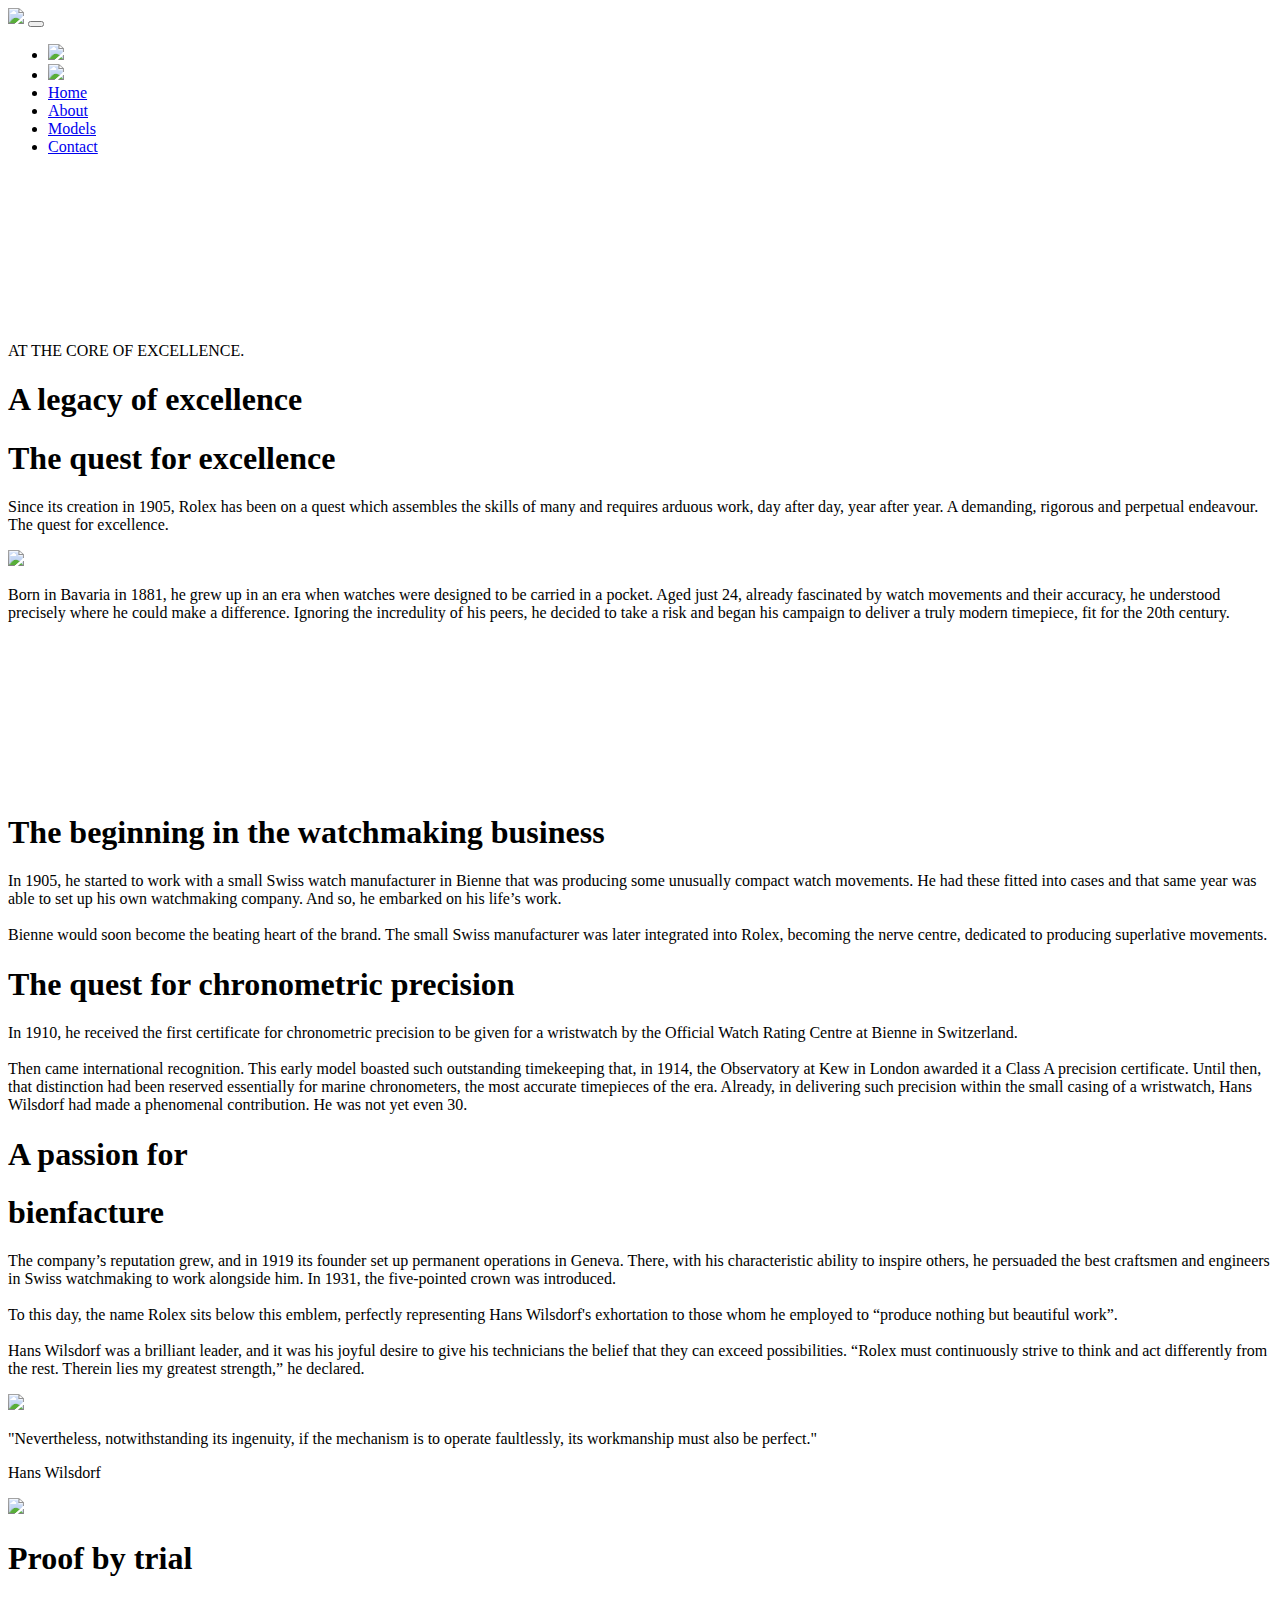
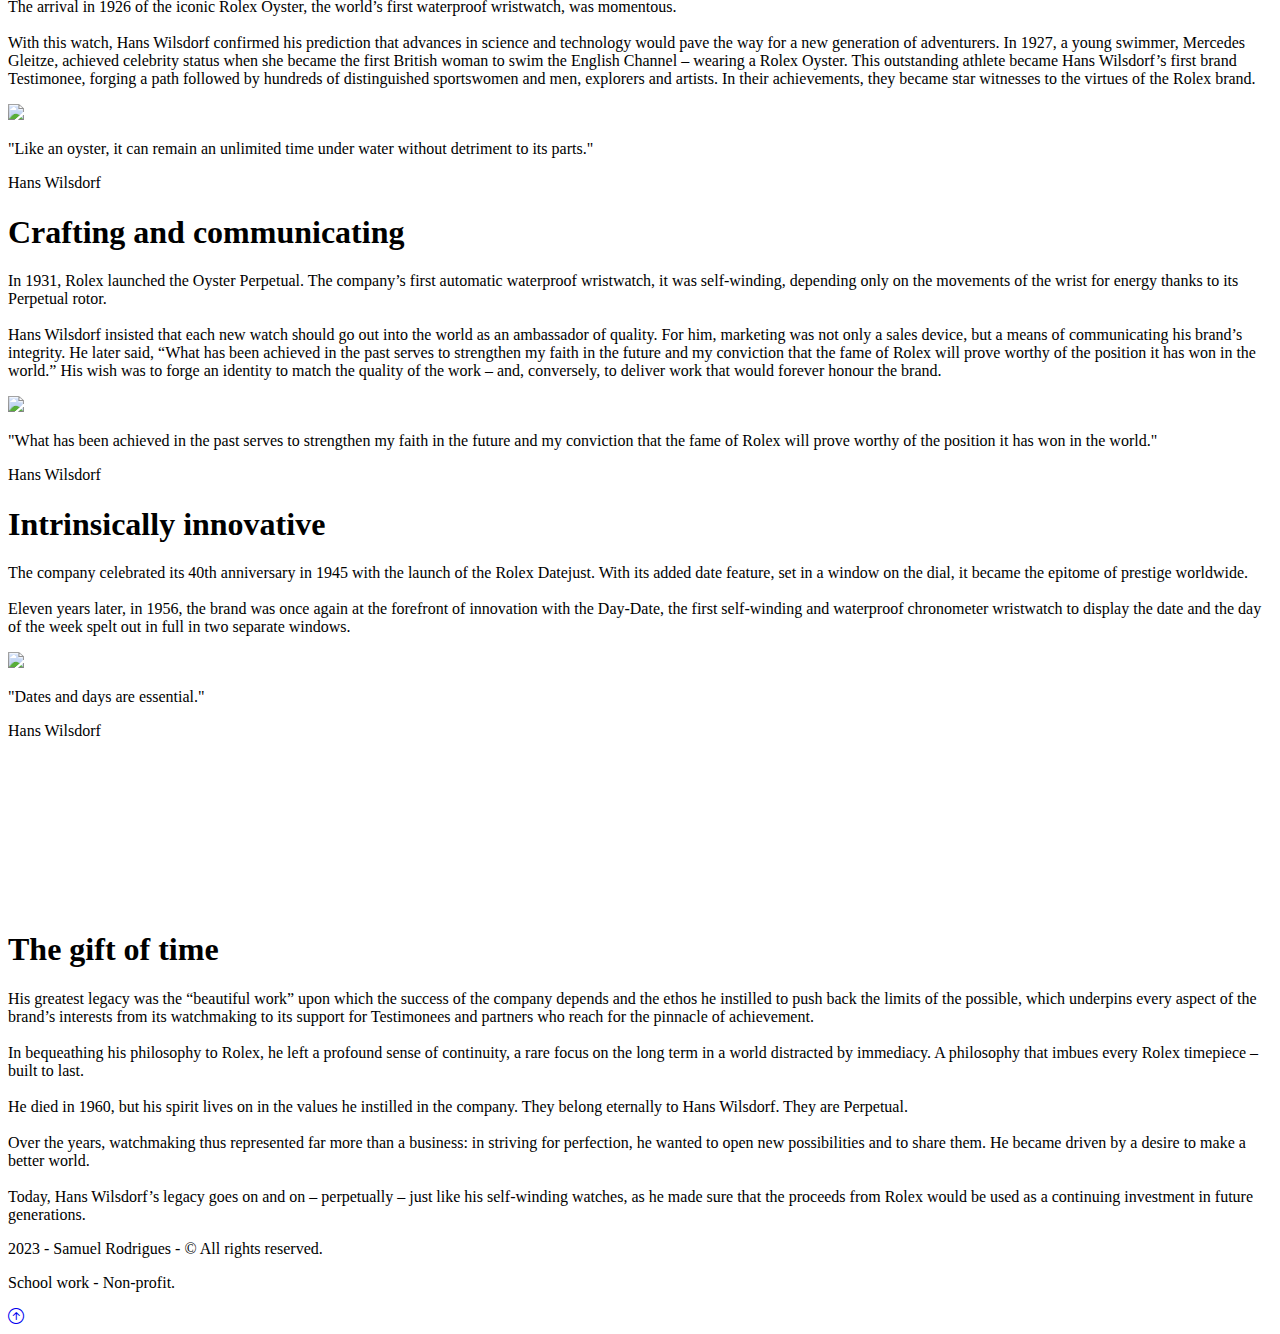
==== about.html @ 46b60d68 "Add files via upload" ====
<!DOCTYPE html>
<html lang="en">

<head>
    <title>About Us</title>
    <meta name="viewport" content="width=device-width, initial-scale=1.0">
    <link rel="icon" type="img/jpg" href="logo.svg">
    <link rel="stylesheet" href="relogio.css">
    <link rel="stylesheet" href="https://cdn.jsdelivr.net/npm/bootstrap-icons@1.10.5/font/bootstrap-icons.css">
    <script src="script.js" defer></script>
</head>

<body>
    <header class="header">
        <nav class="nav">
            <img src="logo.svg">
            <button class="hamburger"></button>
            <ul class="nav-list">
                <li><a href="sobre.html"><img src="img/brazil.png" width="100%" id="pt"></a></li>
                <li><a href="#"><img src="img/eua.png" width="100%" id="en"></a></li>
                <li><a href="index2.html">Home</a></li>
                <li><a href="#">About</a></li>
                <li><a href="models.html">Models</a></li>
                <li><a href="contact.html">Contact</a></li>
            </ul>
        </nav>
    </header>
    <section id="bs1">
        <video autoplay muted loop id="backgroundVideo">
            <source src="img/vs1.webm" type="video/webm">
            Your browser does not support HTML5 video.
        </video>
        <p id="pg1" class="tt1">AT THE CORE OF EXCELLENCE.</p>
        <h1 id="hs1" class="tt1">A legacy of excellence</h1>
    </section>
    <section id="bs2">
        <h1 id="hs2" class="tt">The quest for excellence</h1>
        <p id="ps2" class="tt">Since its creation in 1905, Rolex has been on a quest which assembles the skills of many
            and requires arduous work, day after day, year after year. A demanding, rigorous and perpetual endeavour.
            The quest for excellence.</p>
    </section>
    <section id="bs3">
        <div id="ctc">
            <div class="img-container-s3">
                <img id="fs3" src="img/fs1.webp">
            </div>
            <p id="ps3" class="tt2">Born in Bavaria in 1881, he grew up in an era when watches were designed to be
                carried in a pocket. Aged just 24, already fascinated by watch movements and their accuracy, he
                understood precisely where he could make a difference. Ignoring the incredulity of his peers, he decided
                to take a risk and began his campaign to deliver a truly modern timepiece, fit for the 20th century.</p>
        </div>
        <div class="container-vs2"><video autoplay muted loop src="img/vs2.webm"></video></div>
    </section>
    <section id="bs4">
        <h1 id="hs4" class="tt">The beginning in the watchmaking business</h1>
        <p id="ps4" class="tt">In 1905, he started to work with a small Swiss watch manufacturer in Bienne that was
            producing some unusually compact watch movements. He had these fitted into cases and that same year was able
            to set up his own watchmaking company. And so, he embarked on his life’s work.
            <br><br>
            Bienne would soon become the beating heart of the brand. The small Swiss manufacturer was later integrated
            into Rolex, becoming the nerve centre, dedicated to producing superlative movements.
        </p>
        <h1 id="hs41" class="tt">The quest for chronometric precision</h1>
        <p id="ps4" class="tt">In 1910, he received the first certificate for chronometric precision to be given for a
            wristwatch by the Official Watch Rating Centre at Bienne in Switzerland.
            <br><br>
            Then came international recognition. This early model boasted such outstanding timekeeping that, in 1914,
            the Observatory at Kew in London awarded it a Class A precision certificate. Until then, that distinction
            had been reserved essentially for marine chronometers, the most accurate timepieces of the era. Already, in
            delivering such precision within the small casing of a wristwatch, Hans Wilsdorf had made a phenomenal
            contribution. He was not yet even 30.
        </p>
    </section>
    <section id="bs5">
        <h1 id="hs5" class="tt">A passion for <h1 id="i">bienfacture</h1>
        </h1>
        <p id="ps5" class="tt">The company’s reputation grew, and in 1919 its founder set up permanent operations in
            Geneva. There, with his characteristic ability to inspire others, he persuaded the best craftsmen and
            engineers in Swiss watchmaking to work alongside him. In 1931, the five-pointed crown was introduced.
            <br><br>
            To this day, the name Rolex sits below this emblem, perfectly representing Hans Wilsdorf's exhortation to
            those whom he employed to “produce nothing but beautiful work”.
            <br><br>
            Hans Wilsdorf was a brilliant leader, and it was his joyful desire to give his technicians the belief that
            they can exceed possibilities. “Rolex must continuously strive to think and act differently from the rest.
            Therein lies my greatest strength,” he declared.
        </p>
        <div class="img-container-s5">
            <img id="fs5" src="img/fs5.webp">
        </div>
        <div class="txt-s5">
            <p class="txt-sobre">"Nevertheless, notwithstanding its ingenuity, if the mechanism is to operate
                faultlessly, its workmanship must also be perfect."</p>
            <p class="l">Hans Wilsdorf</p>

        </div>
    </section>
    <section id="bs6">
        <div id="img-container-s6">
            <img id="fs6" src="img/fs6.webp">
        </div>
        <h1 id="hs6">Proof by trial</h1>
        <p id="ps6">The arrival in 1926 of the iconic Rolex Oyster, the world’s first waterproof wristwatch, was
            momentous.
            <br><br>
            With this watch, Hans Wilsdorf confirmed his prediction that advances in science and technology would pave
            the way for a new generation of adventurers. In 1927, a young swimmer, Mercedes Gleitze, achieved celebrity
            status when she became the first British woman to swim the English Channel – wearing a Rolex Oyster. This
            outstanding athlete became Hans Wilsdorf’s first brand Testimonee, forging a path followed by hundreds of
            distinguished sportswomen and men, explorers and artists. In their achievements, they became star witnesses
            to the virtues of the Rolex brand.
        </p>
        <div id="img-container-s61">
            <img id="fs61" src="img/fs6.1.webp">
        </div>
        <div id="txt6">
            <p id="ps62">"Like an oyster, it can remain an unlimited time under water without detriment to its parts."
            </p>
            <p id="ps63">Hans Wilsdorf</p>
        </div>
        <h1 id="hs62en">Crafting and communicating</h1>
        <p id="ps64">In 1931, Rolex launched the Oyster Perpetual. The company’s first automatic waterproof wristwatch,
            it was self-winding, depending only on the movements of the wrist for energy thanks to its Perpetual rotor.
            <br><br>
            Hans Wilsdorf insisted that each new watch should go out into the world as an ambassador of quality. For
            him, marketing was not only a sales device, but a means of communicating his brand’s integrity. He later
            said, “What has been achieved in the past serves to strengthen my faith in the future and my conviction that
            the fame of Rolex will prove worthy of the position it has won in the world.” His wish was to forge an
            identity to match the quality of the work – and, conversely, to deliver work that would forever honour the
            brand.
        </p>
        <div id="img-container-s6">
            <img id="fs62" src="img/fs6.2.webp">
        </div>
    </section>
    <section id="bs7">
        <p id="ps7">"What has been achieved in the past serves to strengthen my faith in the future and my conviction
            that the fame of Rolex will prove worthy of the position it has won in the world."</p>
        <p id="ps71">Hans Wilsdorf</p>
    </section>
    <section id="bs8">
        <h1 id="hs8">Intrinsically innovative</h1>
        <p id="ps8">The company celebrated its 40th anniversary in 1945 with the launch of the Rolex Datejust. With its
            added date feature, set in a window on the dial, it became the epitome of prestige worldwide.
            <br><br>
            Eleven years later, in 1956, the brand was once again at the forefront of innovation with the Day-Date, the
            first self-winding and waterproof chronometer wristwatch to display the date and the day of the week spelt
            out in full in two separate windows.
        </p>
        <div id="img-container-s6">
            <img id="fs62" src="img/fs8.webp">
        </div>
        <div class="txt8">
            <p id="ps81">"Dates and days are essential."</p>
            <p id="ps82">Hans Wilsdorf</p>
        </div>
        <div class="container-vs8"><video autoplay muted loop src="img/vs8.webm"></video></div>
    </section>
    <section id="bs9">
        <div class="txt-s9">
            <h1 id="hs9">The gift of time</h1>
            <p id="ps9">His greatest legacy was the “beautiful work” upon which the success of the company depends and
                the ethos he instilled to push back the limits of the possible, which underpins every aspect of the
                brand’s interests from its watchmaking to its support for Testimonees and partners who reach for the
                pinnacle of achievement.
                <br><br>
                In bequeathing his philosophy to Rolex, he left a profound sense of continuity, a rare focus on the long
                term in a world distracted by immediacy. A philosophy that imbues every Rolex timepiece – built to last.
                <br><br>
                He died in 1960, but his spirit lives on in the values he instilled in the company. They belong
                eternally to Hans Wilsdorf. They are Perpetual.
                <br><br>
                Over the years, watchmaking thus represented far more than a business: in striving for perfection, he
                wanted to open new possibilities and to share them. He became driven by a desire to make a better world.
                <br><br>
                Today, Hans Wilsdorf’s legacy goes on and on – perpetually – just like his self-winding watches, as he
                made sure that the proceeds from Rolex would be used as a continuing investment in future generations.
            </p>
        </div>
    </section>
    <footer class="footer">
        <div id="txt-ft">
            <p id="pf1">2023 - Samuel Rodrigues - &copy; All rights reserved.</p>
            <p id="pf2">School work - Non-profit.</p>
        </div>
    </footer>

    <a href="#">
        <i class="bi bi-arrow-up-circle" id="btop" alt="Voltar ao Topo"></i>
    </a>


</body>

</html>
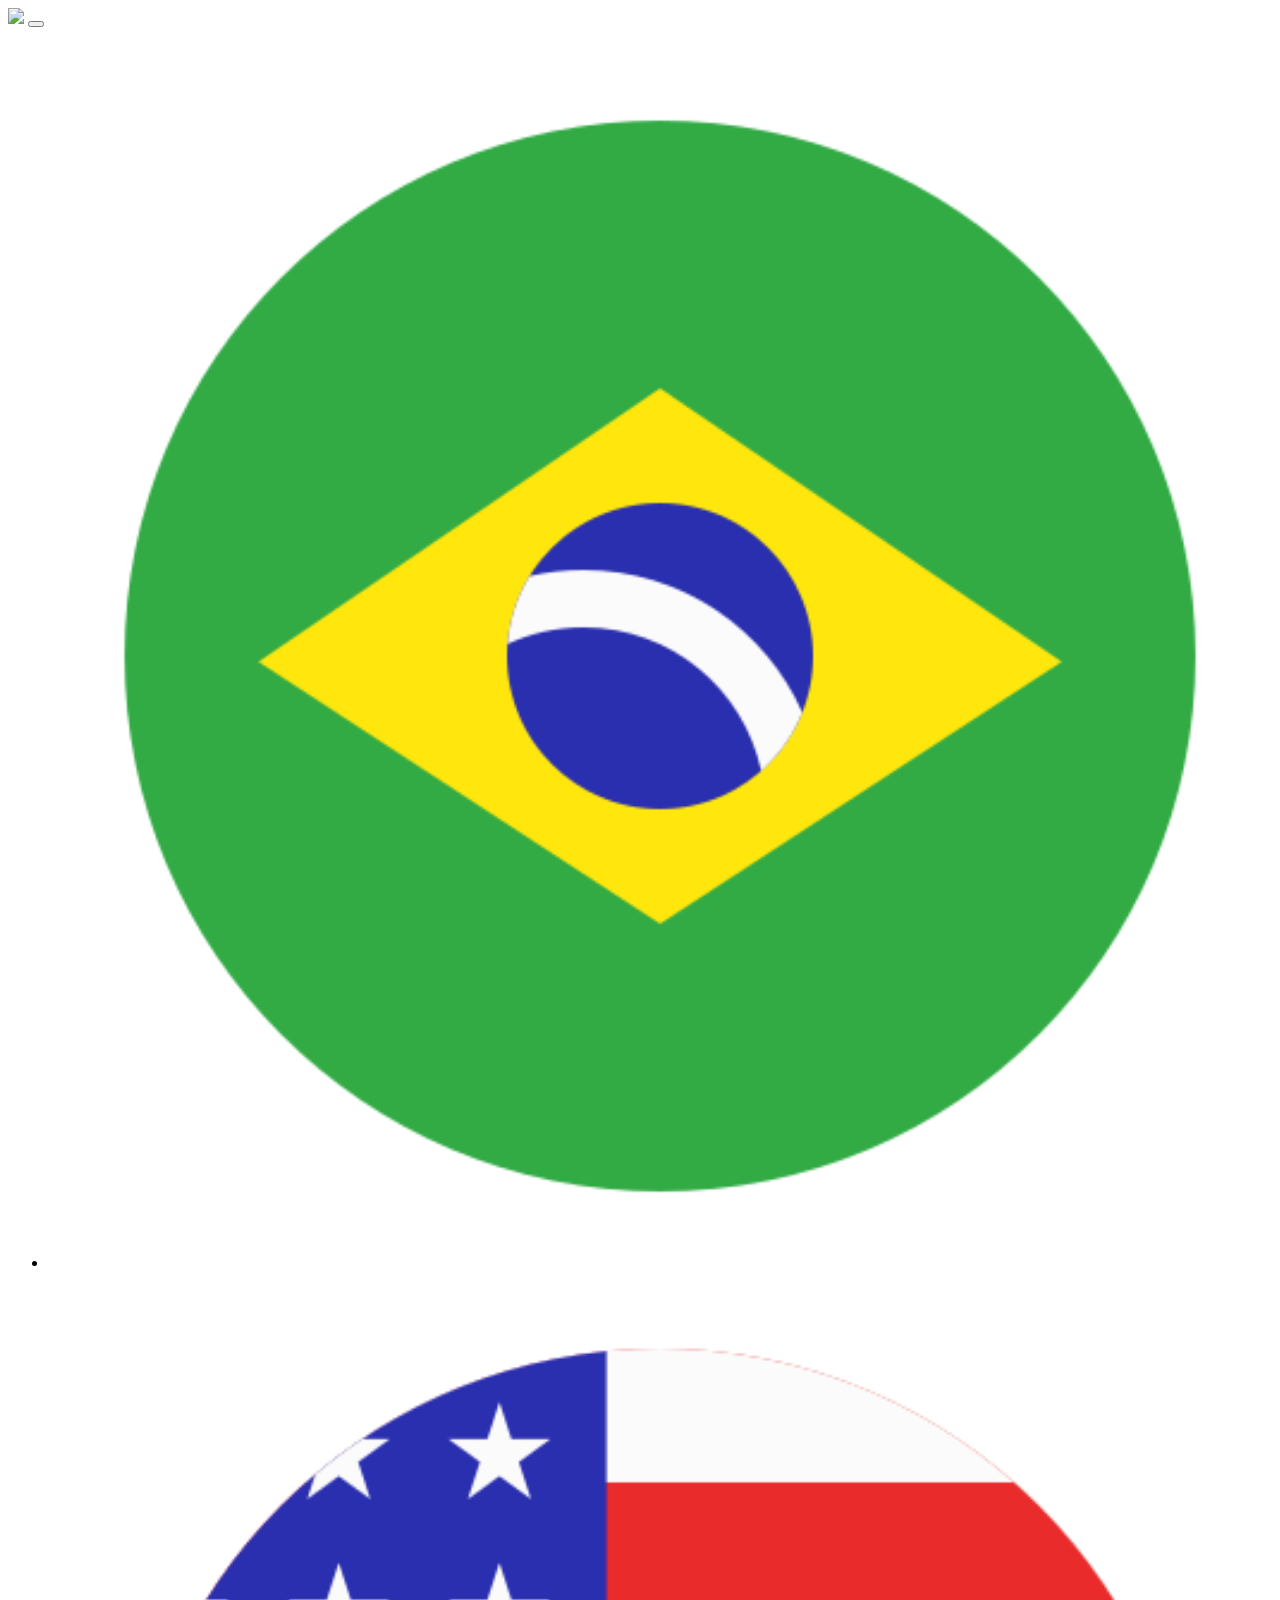
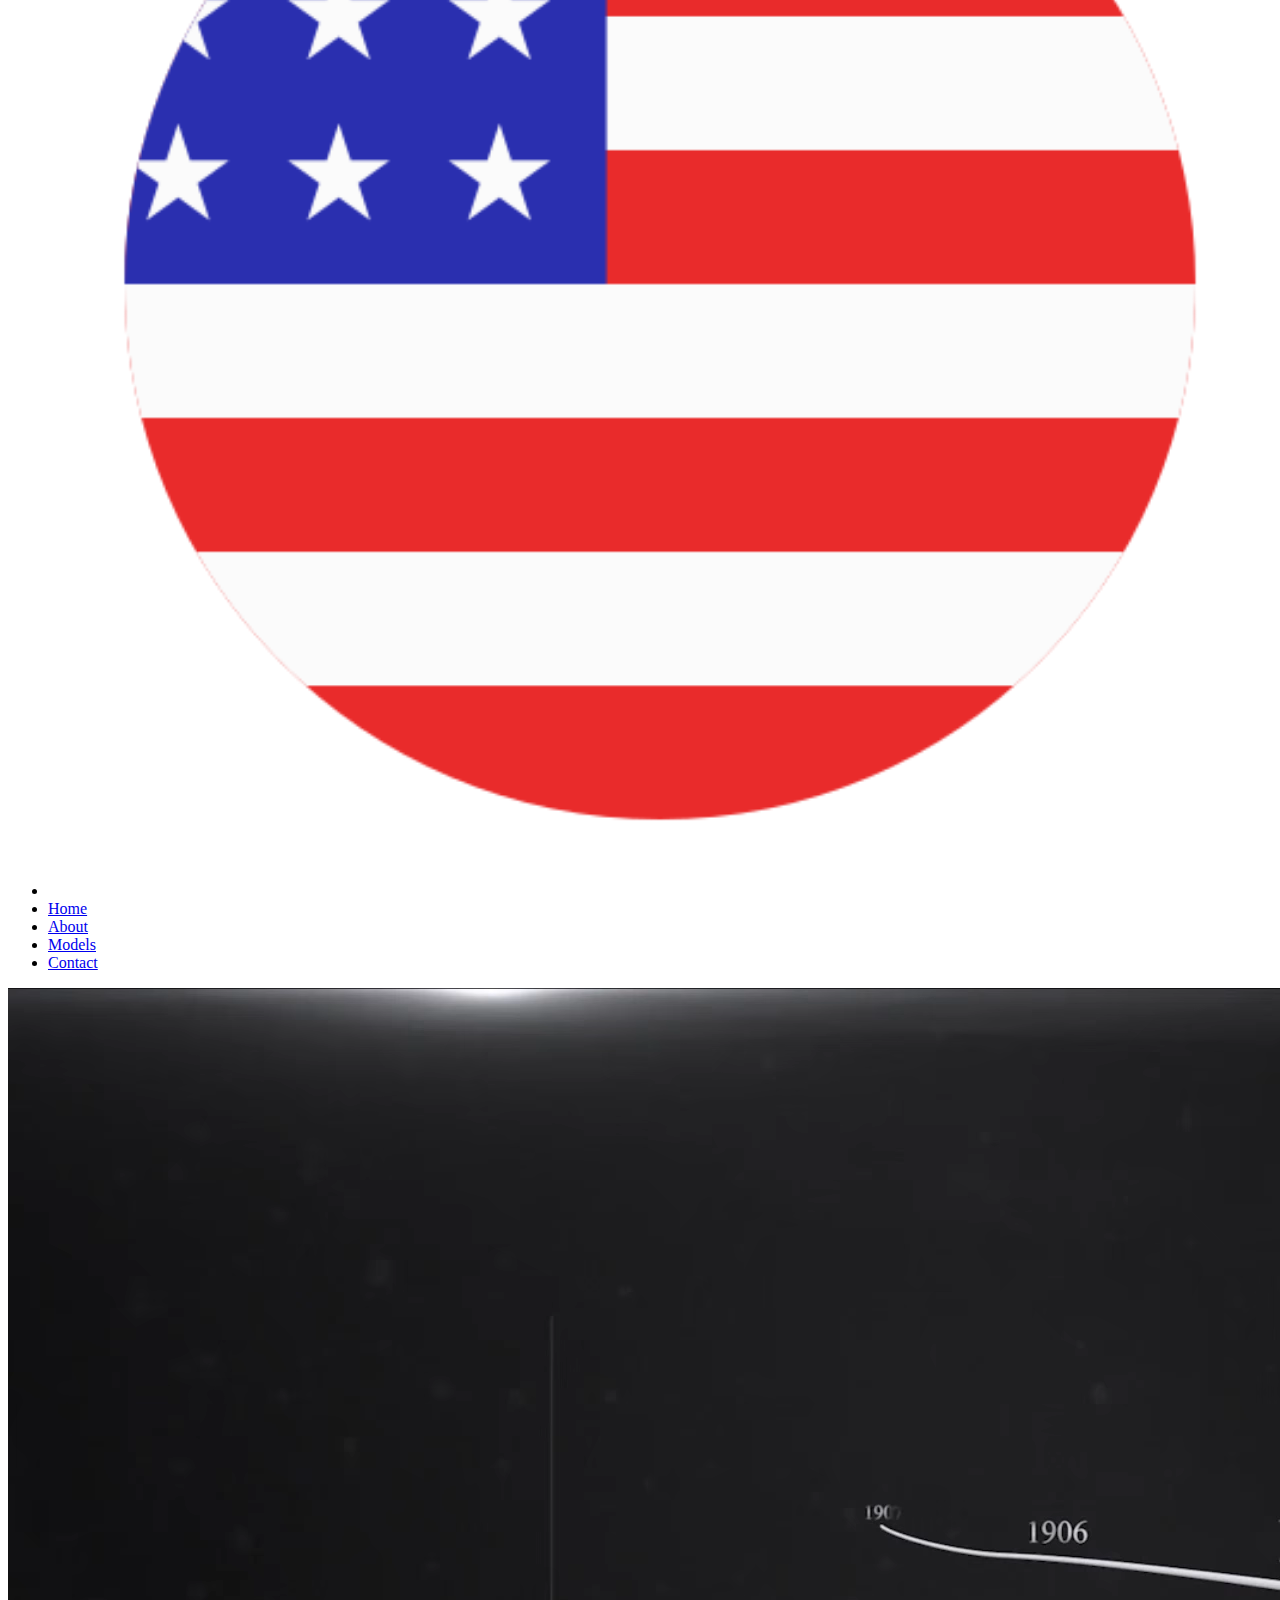
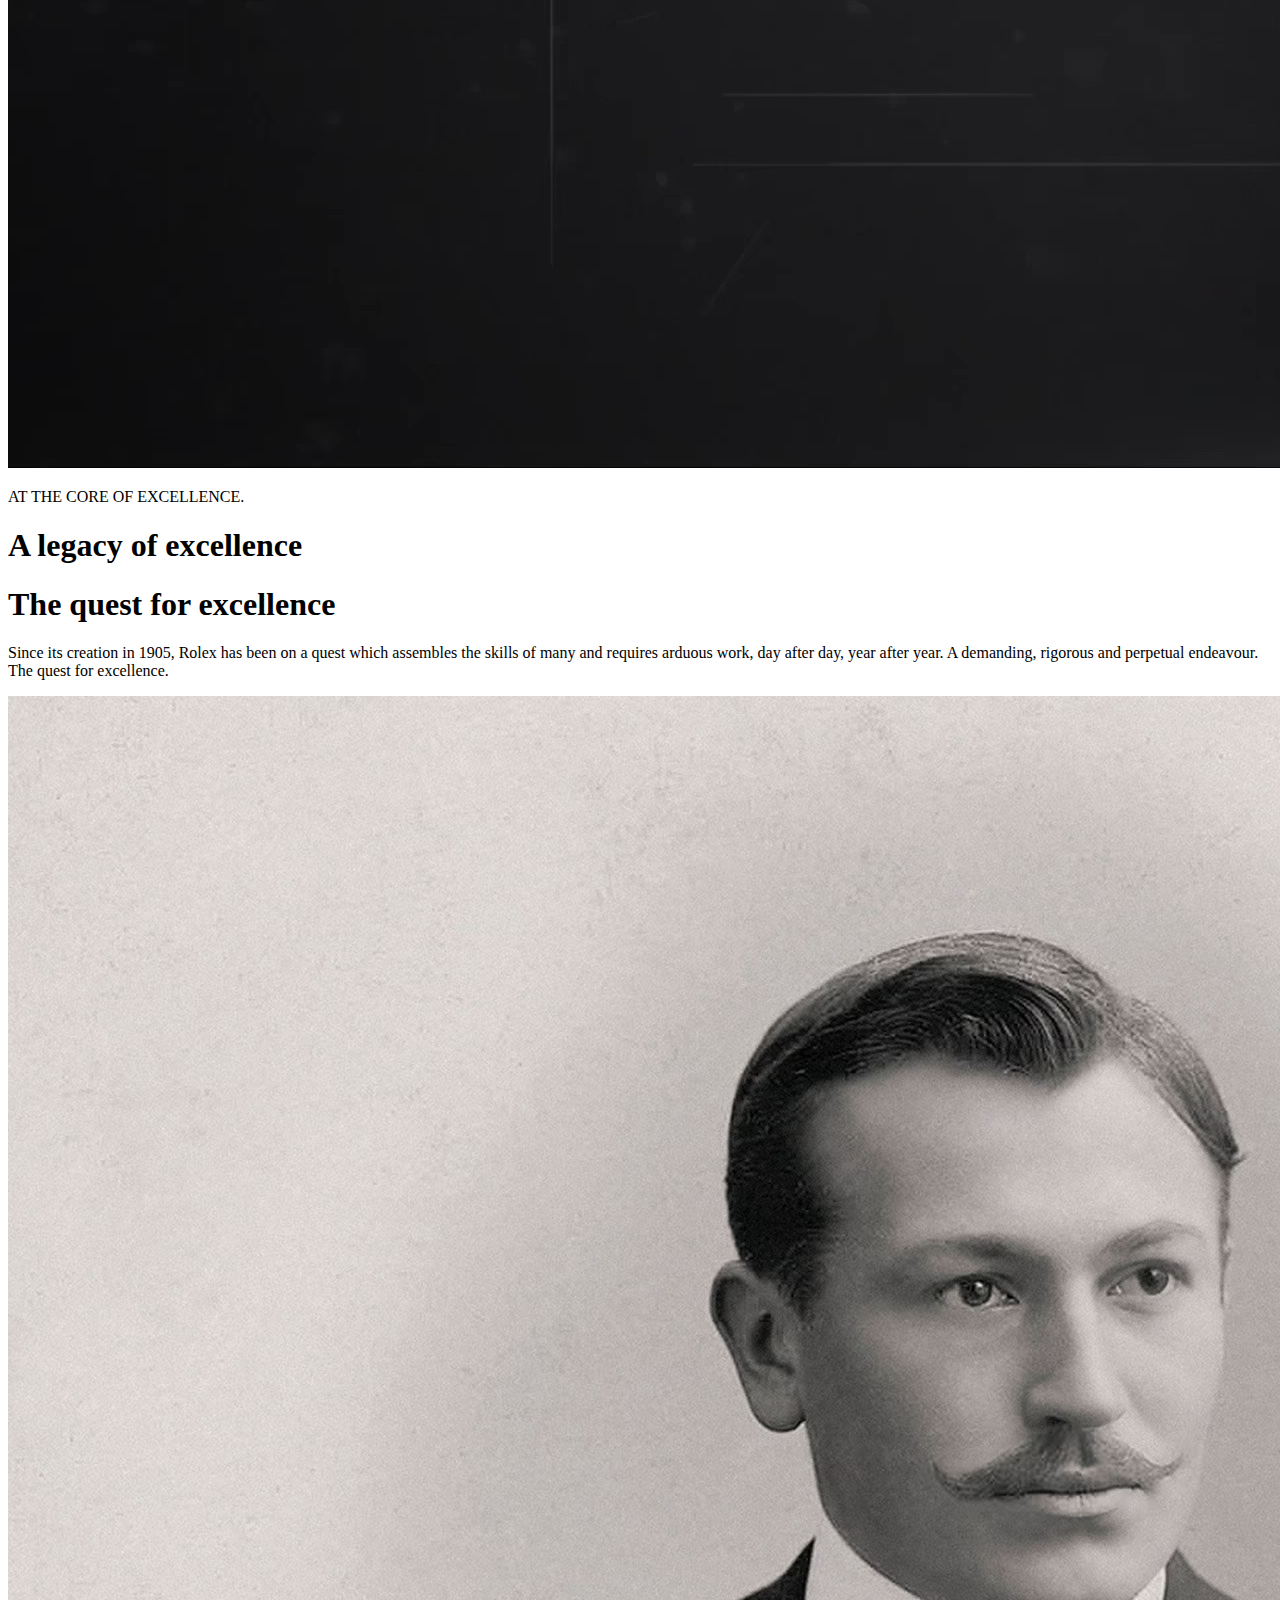
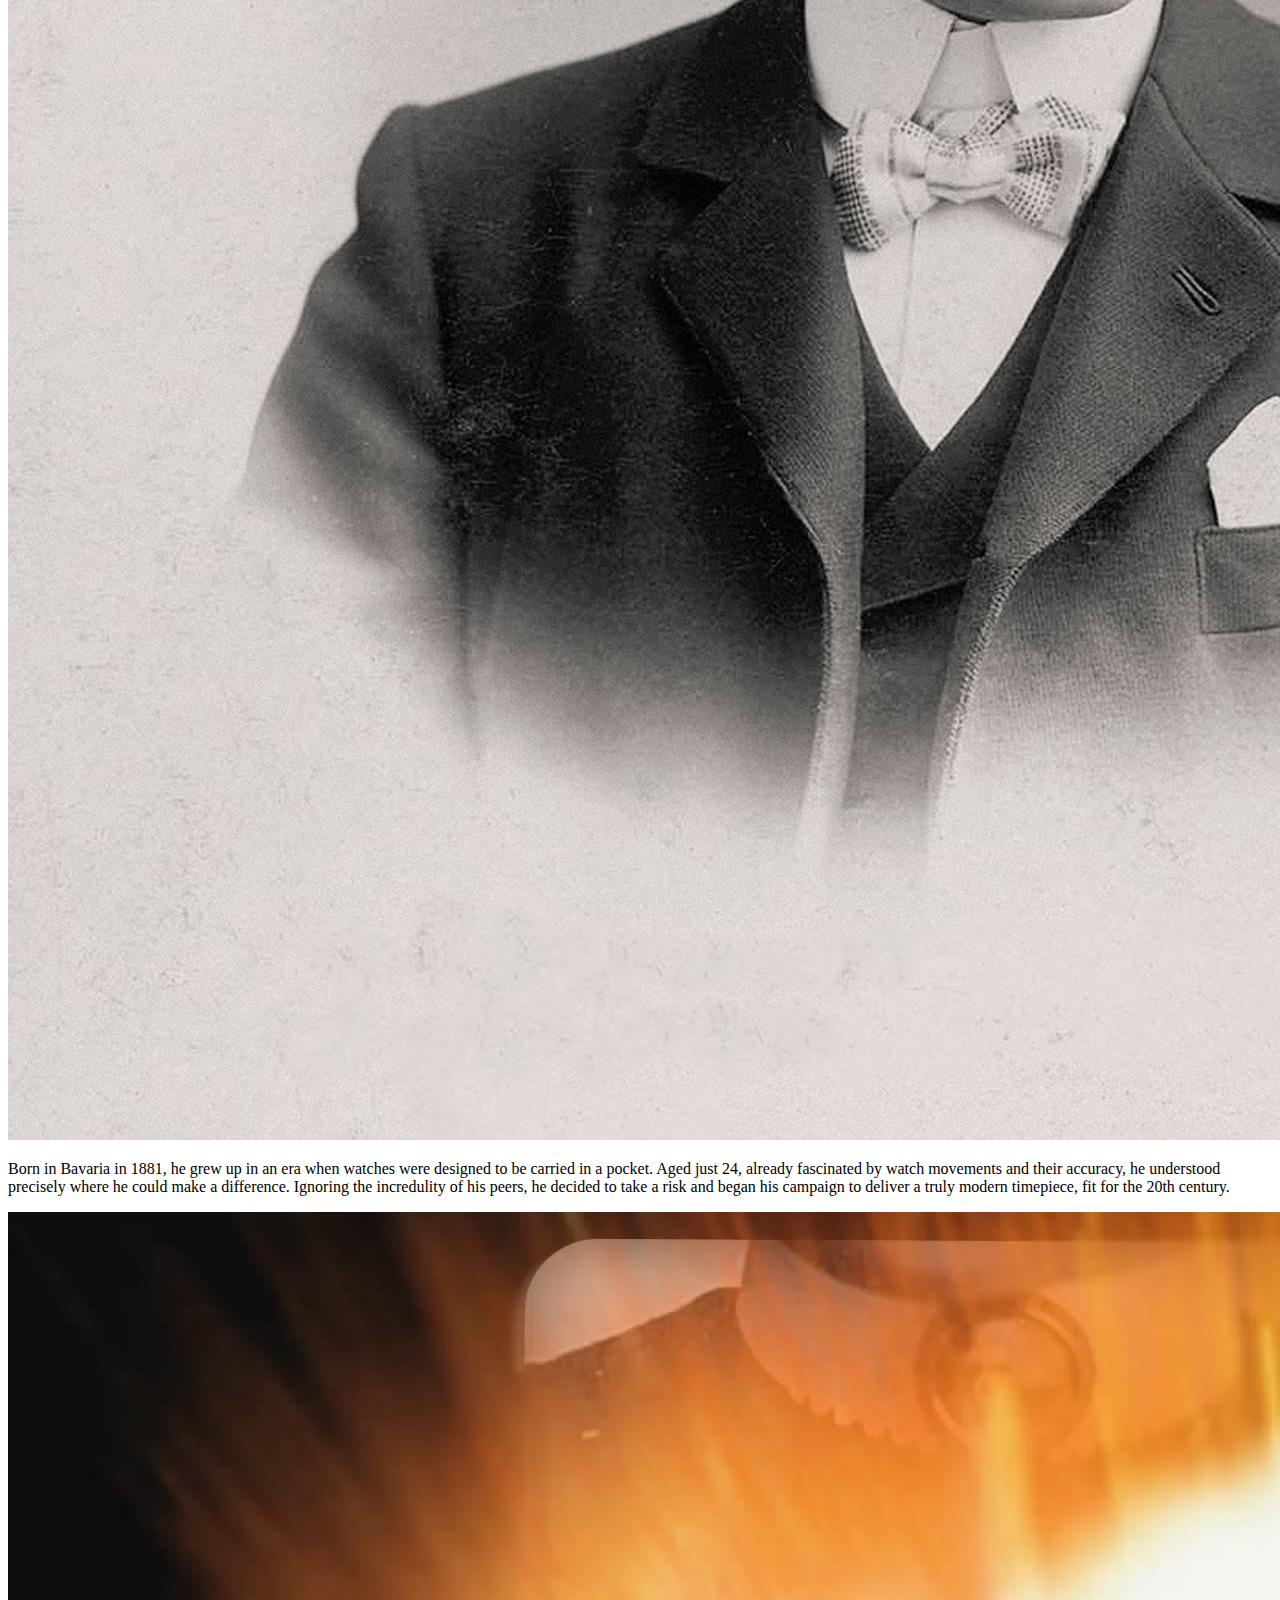
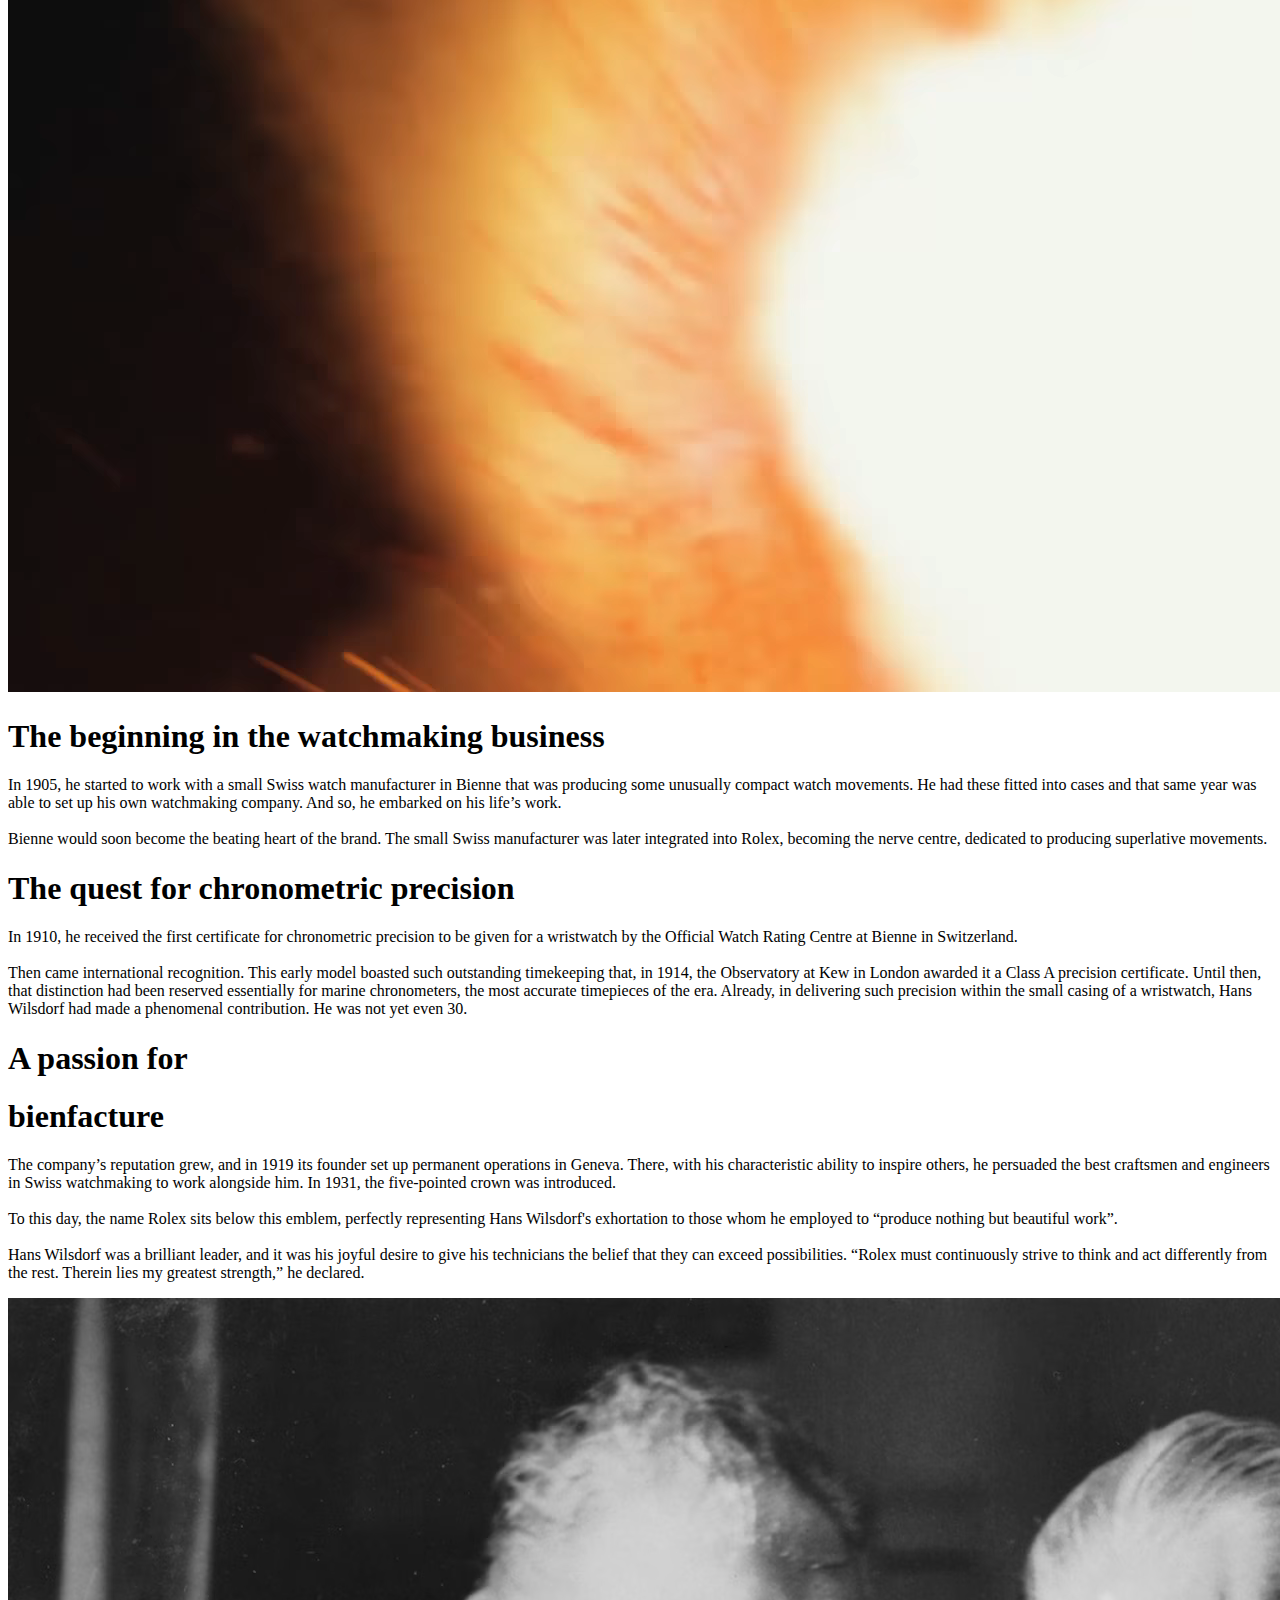
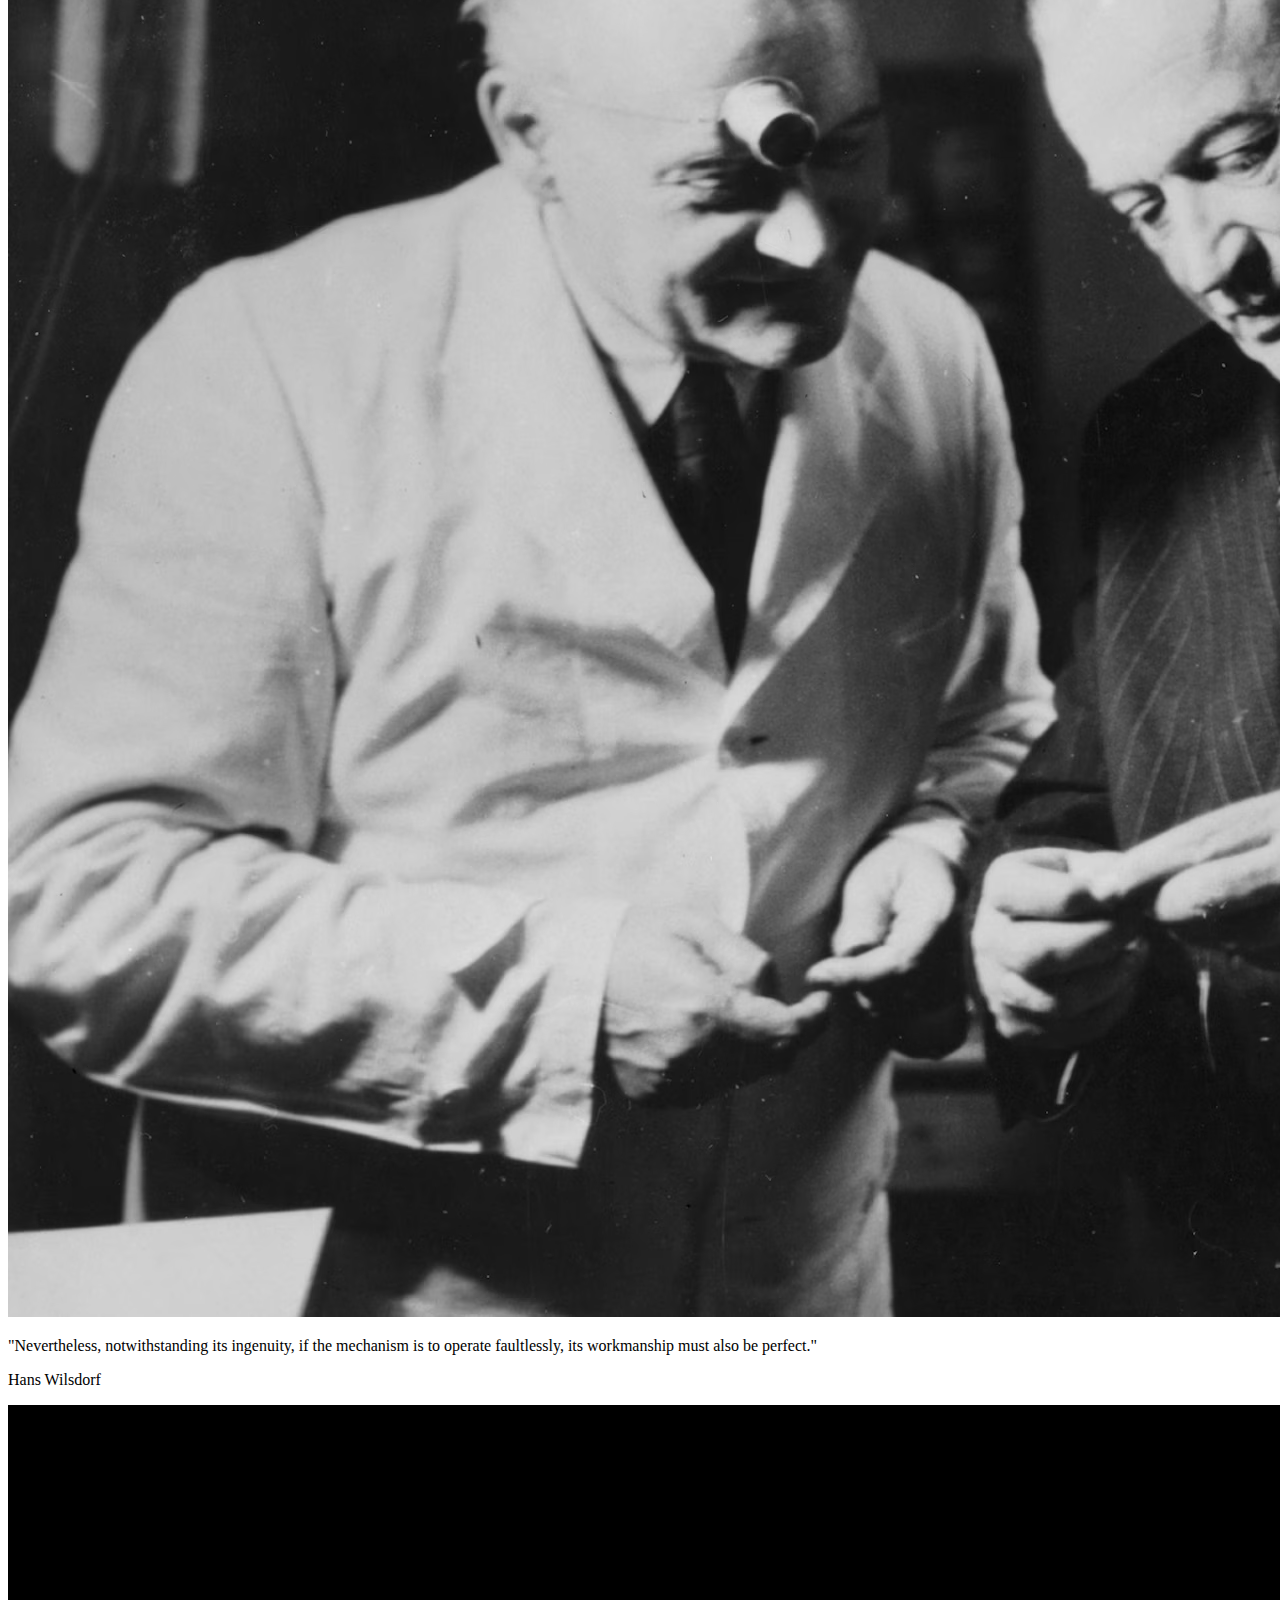
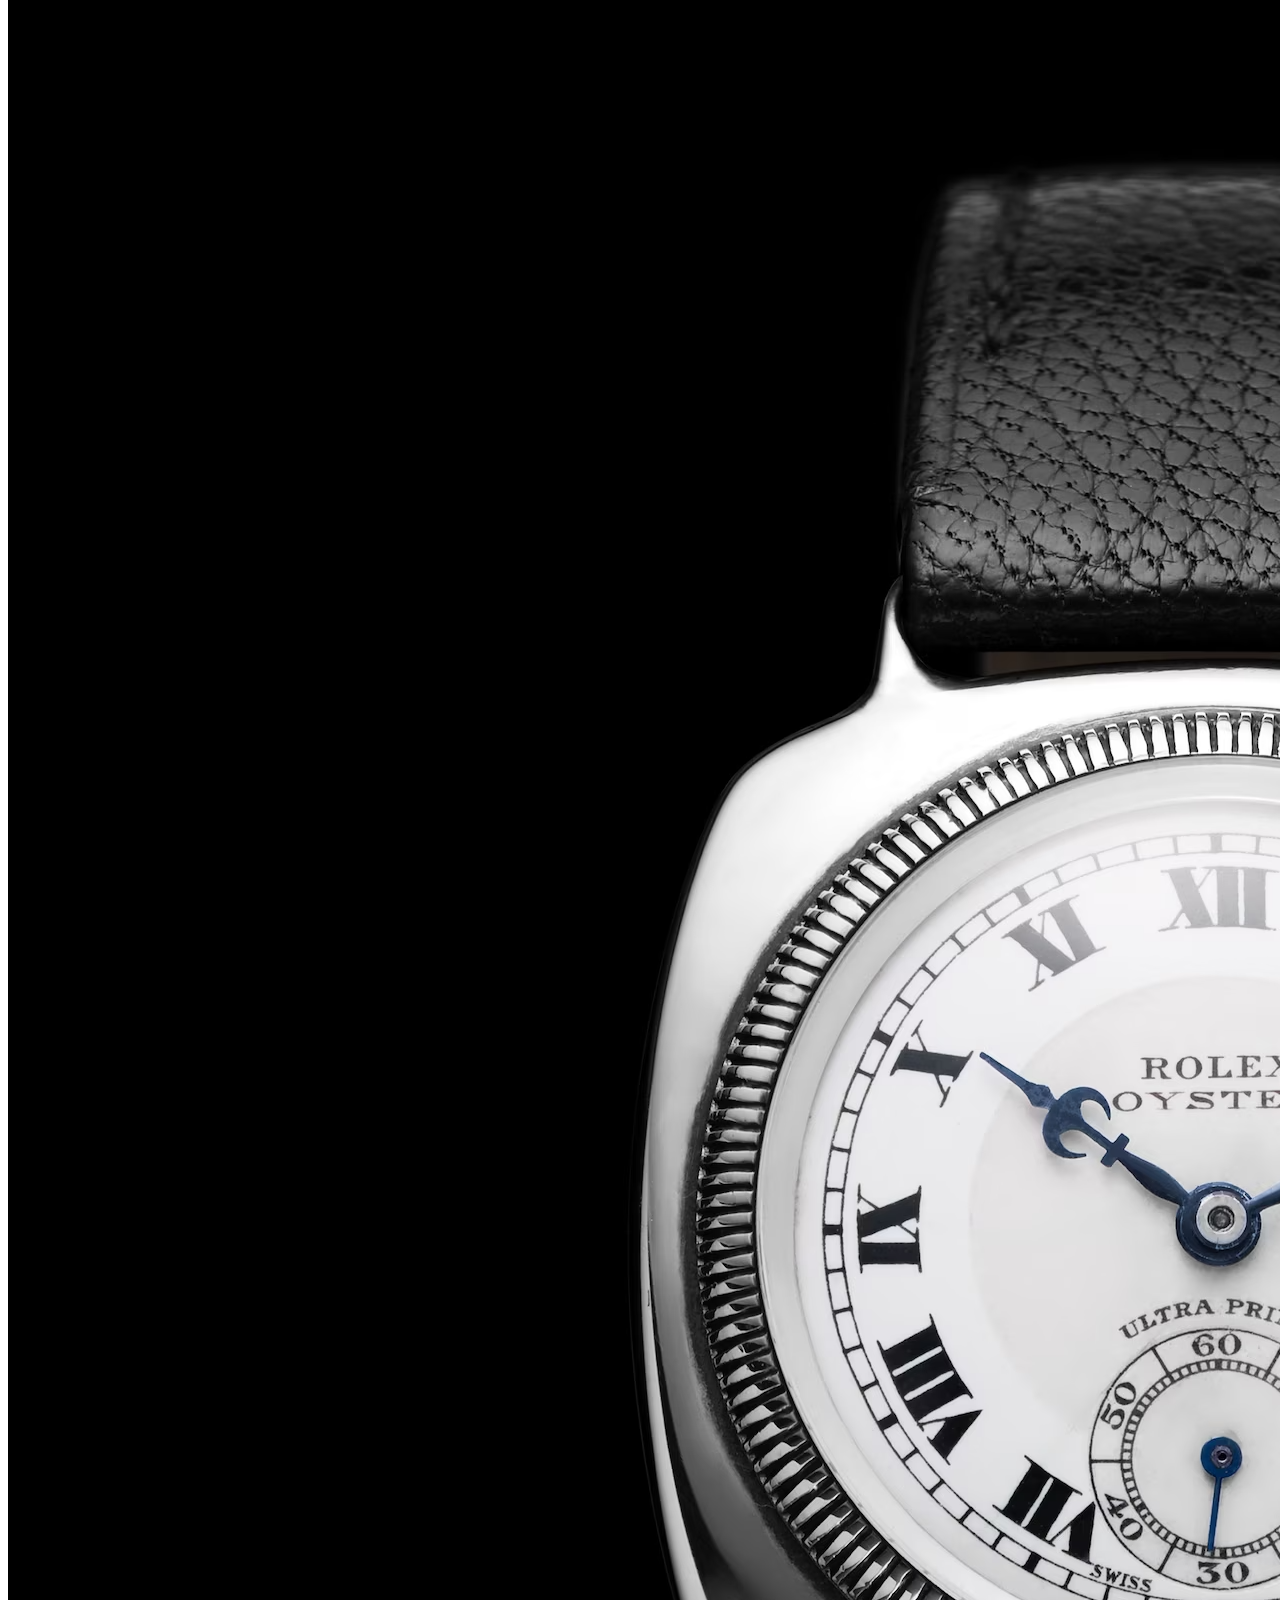
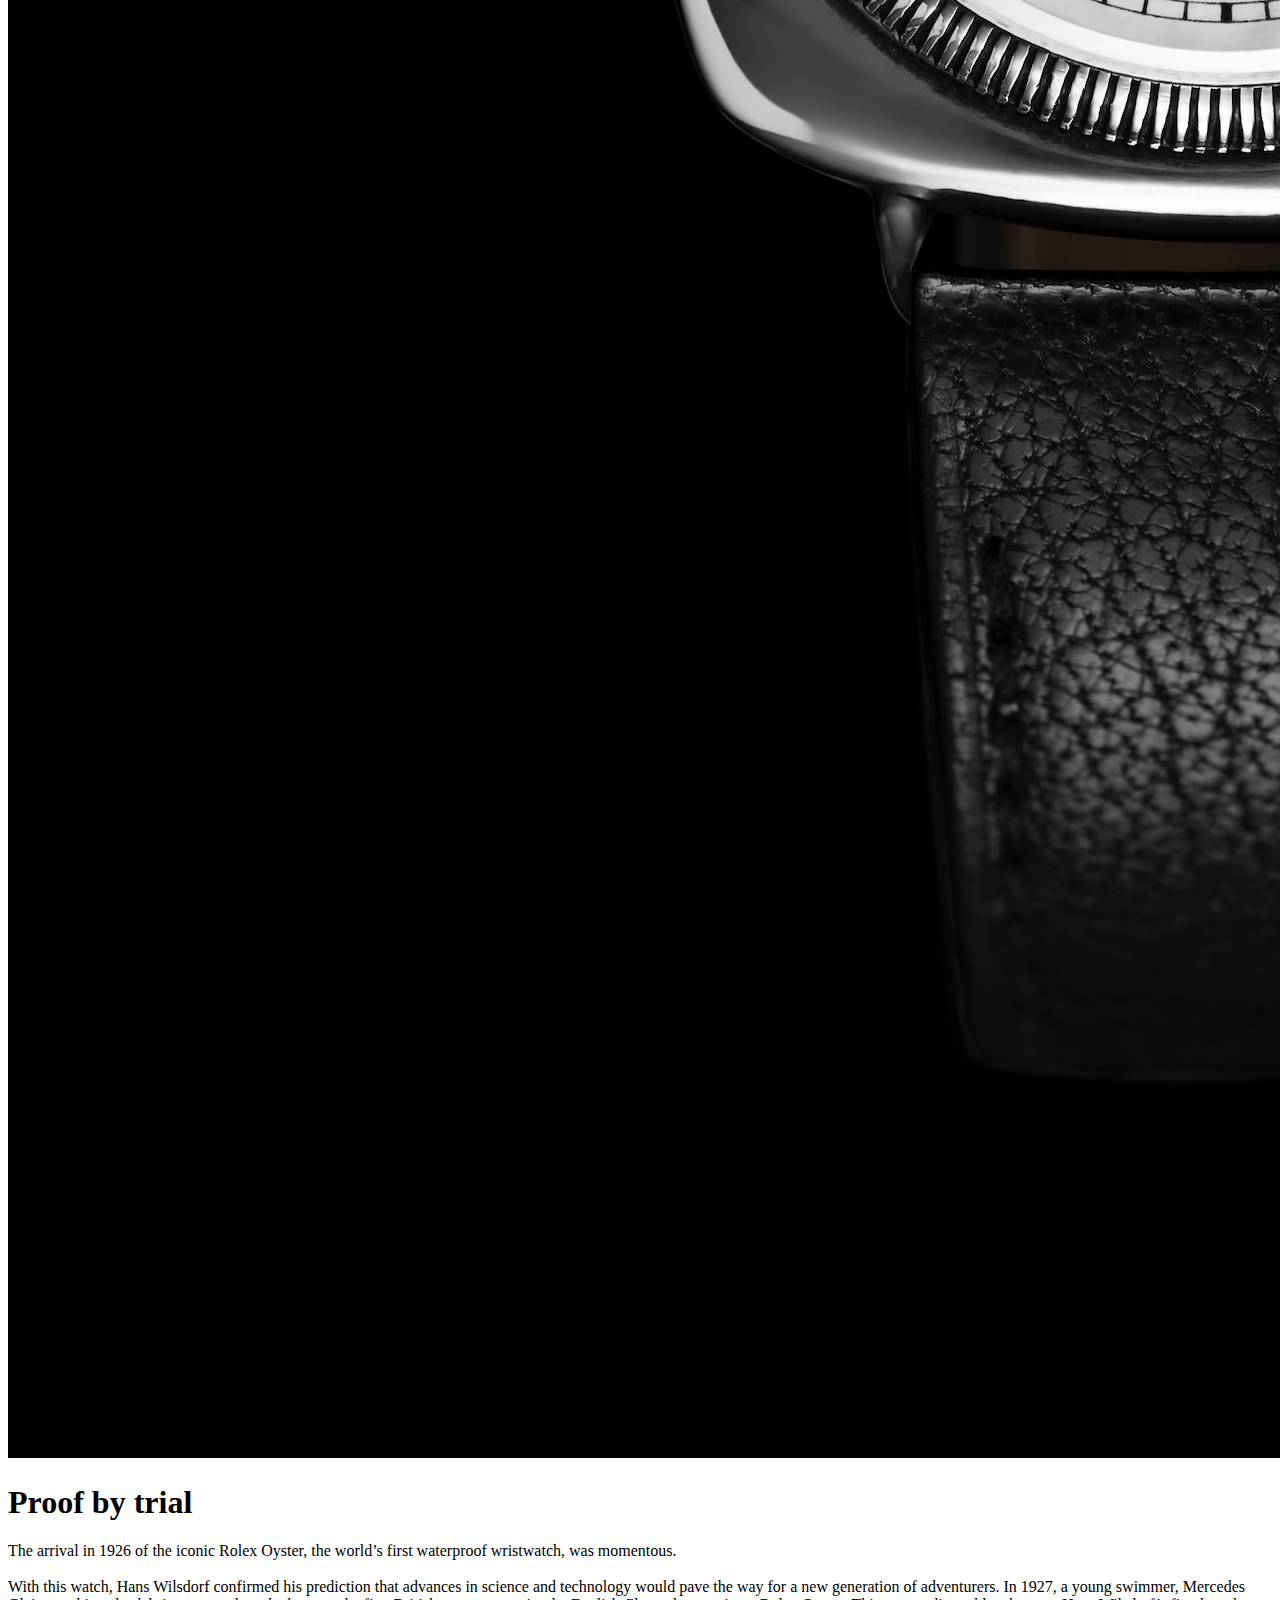
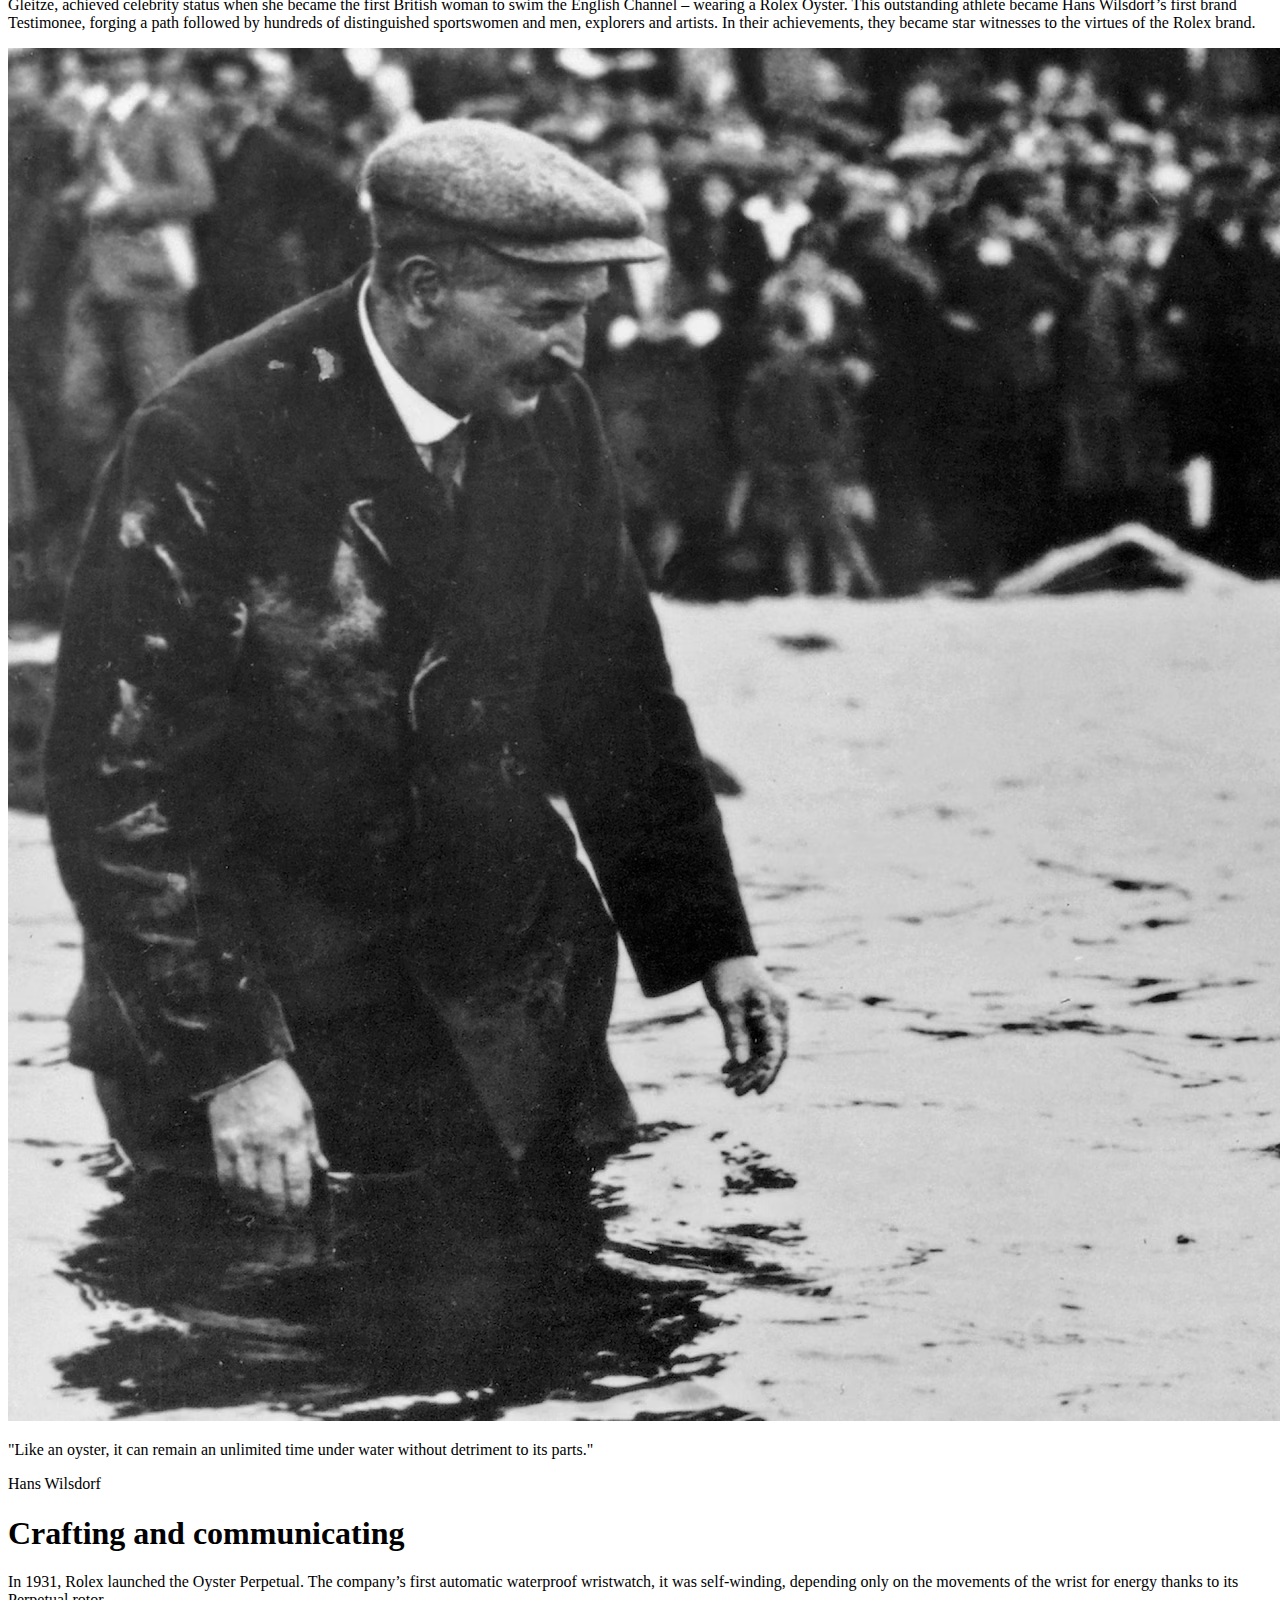
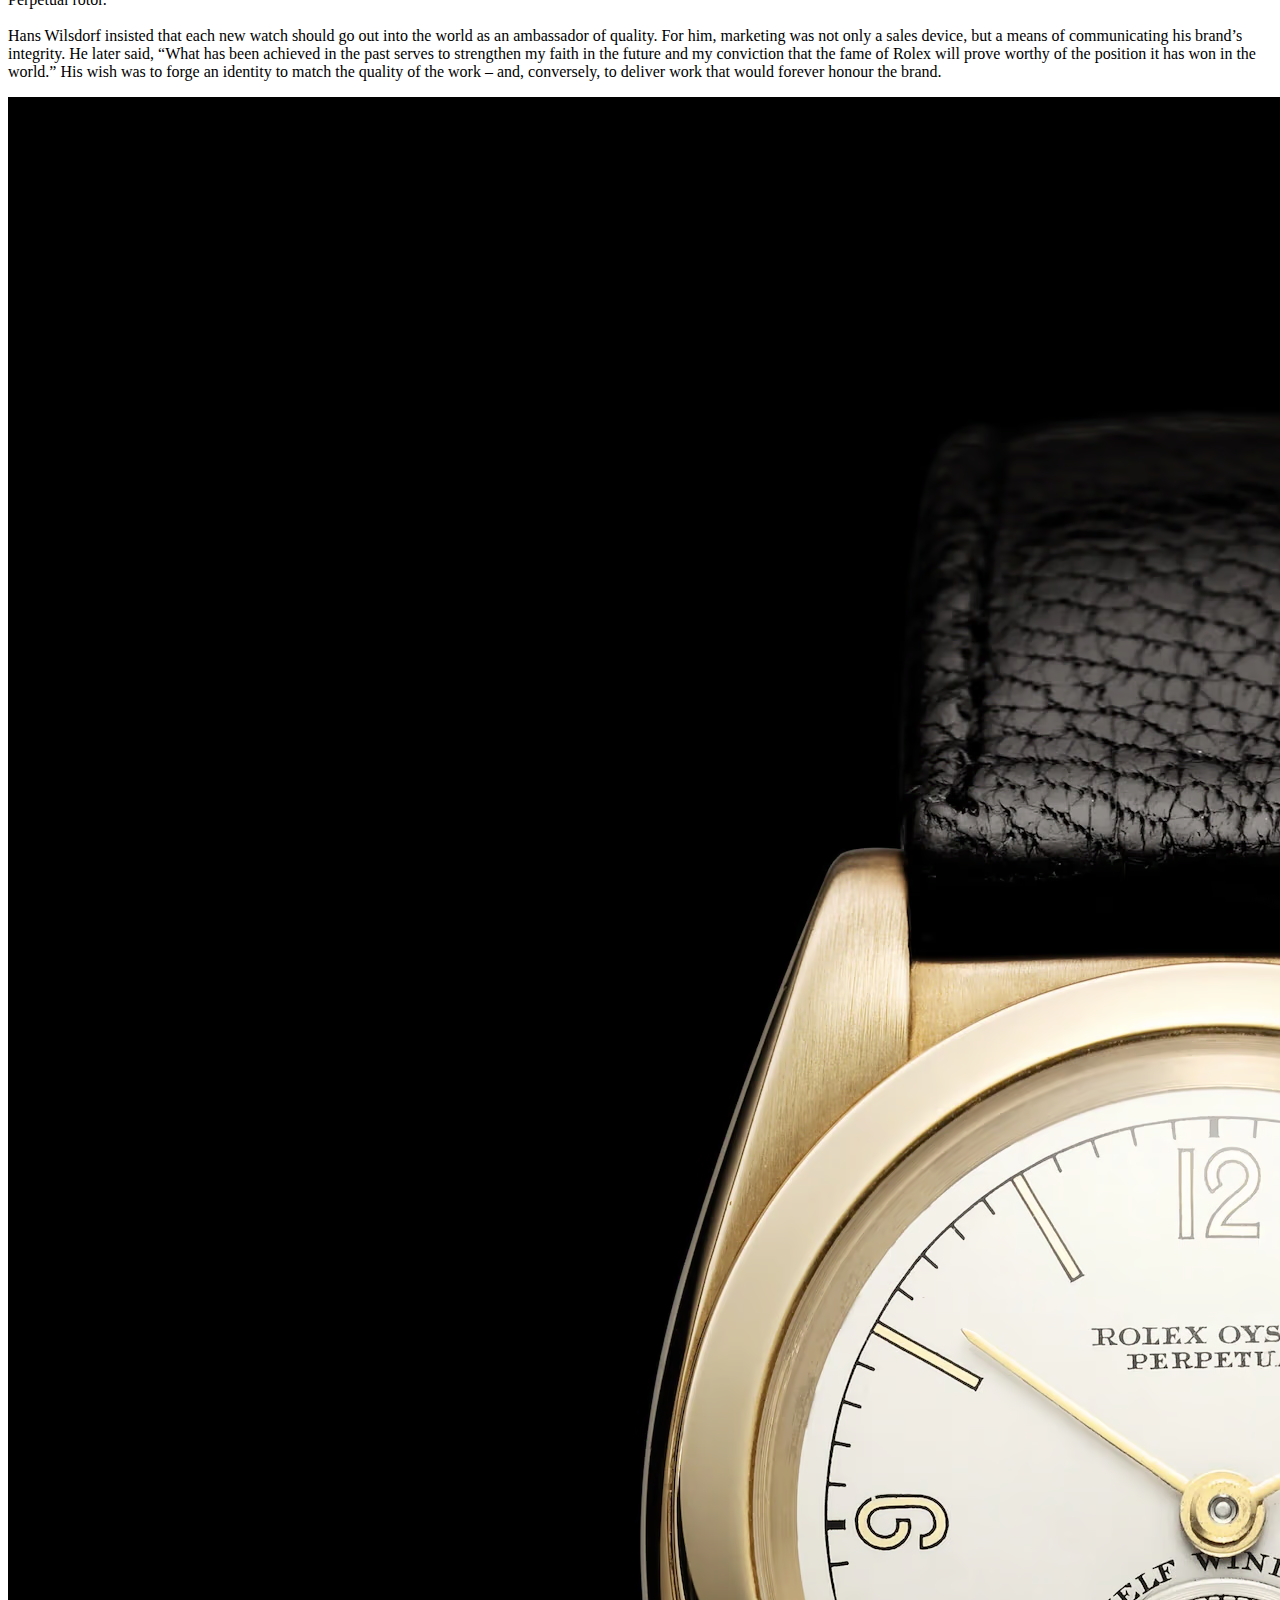
==== commit edce27c1: "Add files via upload" ====
--- a/about.html
+++ b/about.html
@@ -181,7 +181,7 @@
     <footer class="footer">
         <div id="txt-ft">
             <p id="pf1">2023 - Samuel Rodrigues - &copy; All rights reserved.</p>
-            <p id="pf2">School work - Non-profit.</p>
+            <p id="pf2">Academic work non-profit.</p>
         </div>
     </footer>
 
